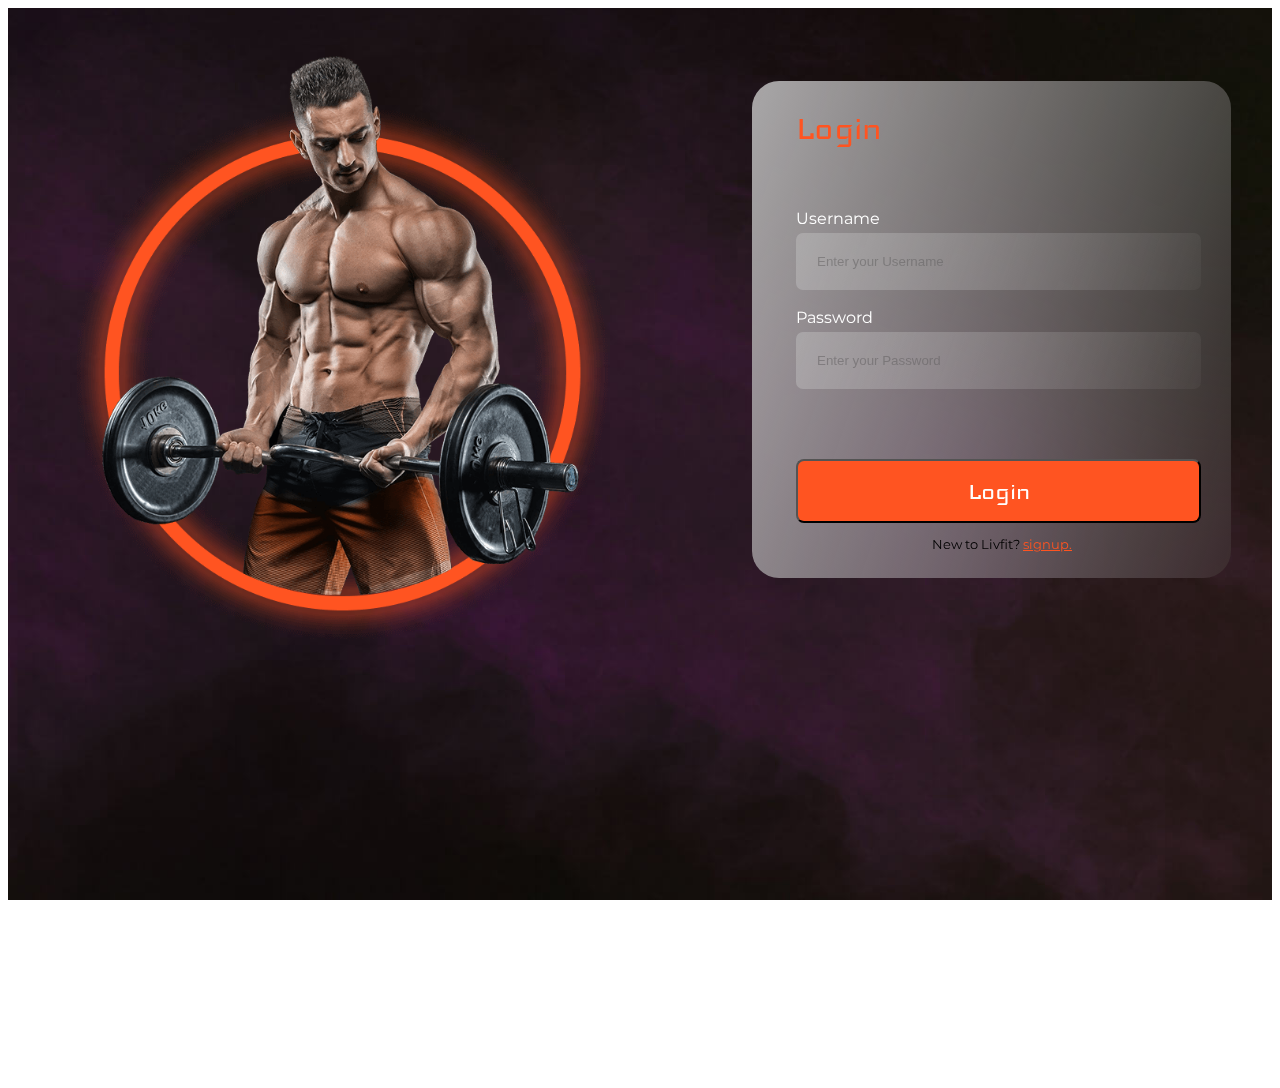
==== loginpage.html @ 3bc43b3f "Add files via upload" ====
<!DOCTYPE html>
<html lang="en">

<head>
    <meta charset="UTF-8">
    <meta http-equiv="X-UA-Compatible" content="IE=edge">
    <meta name="viewport" content="width=device-width, initial-scale=1.0">
    <title>login page</title>
    <link href='https://fonts.googleapis.com/css?family=Iceland' rel='stylesheet'>
    <link href='https://fonts.googleapis.com/css?family=Montserrat' rel='stylesheet'>
    <style>
        .container {
            background: url(home-bg.jpg) no-repeat;
            background-size: cover;
            background-position: center;
            background-attachment: fixed;
            padding-top: 3rem;
            display: block;
            overflow-x: hidden;
            overflow-y: hidden;
            z-index: -1;
            height: 80vw;

        }

        .heading {
            position: absolute;
            width: 165px;
            height: 39px;
            left: 44px;
            top: 1px;

            font-family: 'Iceland';
            font-style: normal;
            font-weight: 400;
            font-size: 40px;
            line-height: 39px;
            /* identical to box height */


            color: #ff5421;

        }

        .form {
            box-sizing: border-box;

            position: absolute;
            width: 479px;
            height: 497px;
            left: 752px;
            top: 81px;

            background: linear-gradient(109.46deg, rgba(201, 201, 201, 0.8) 1.57%, rgba(196, 196, 196, 0.1) 100%);
            opacity: 26.5;
            backdrop-filter: blur(60px);
            /* Note: backdrop-filter has minimal browser support */

            border-radius: 27px;
        }

        .form-group {
            margin-left: 44px;
            display: flex;
            flex-direction: column;
            margin: 8rem 0;
            height: 148px;
        }

        .form-label {


            font-family: 'Montserrat';
            margin-left: 44px;
            font-weight: 400;
            margin-bottom: 0.3rem;

            color: #FFFFFF;
        }

        .form-input {
            width: 405px;
            box-sizing: border-box;
            border: none;
            background: linear-gradient(109.46deg, rgba(201, 201, 201, 0.8) 1.57%, rgba(196, 196, 196, 0.1) 100%);
            opacity: 0.5;
            margin-left: 44px;
            padding backdrop-filter: blur(60px);
            /* Note: backdrop-filter has minimal browser support */

            border-radius: 7px;


            padding: 21px;
            color: black;
        }

        .btn {
            font-family: 'Iceland';
            margin-top: -6rem;
            margin-left: 44px;
            display: inline-block;
            padding: 1rem 3rem;
            background: #ff5421;
            color: #fff;
            cursor: pointer;
            border-radius: .5rem;
            font-size: 1.8rem;
            text-transform: capitalize;
            width: 405px;

        }

        .btn:hover {
            background: #FFFFFF;
            color: #ff5421;
        }

        .signup {
            margin-left: 180px;

            font-family: 'Montserrat';
            font-size: 13px;

        }

        .login-image {
            height: 586px;
            margin-left: 65px;
        }
        a{
            color: #ff5421;
        }
        a:hover{
            color: #FFFFFF;
        }
    </style>

</head>

<body>
    <div class="container">
        <img src="home-img.png" alt="dinesh is intelligent" class="login-image">
        <div class="form">
            <h1 class="heading">Login</h1>

            <div class="form-group">
                <label for="username" class="form-label">Username</label>
                <input type="text" id="name" placeholder="Enter your Username" class="form-input"><br>
                <label for="username" class="form-label">Password</label>
                <input type="text" id="name" placeholder="Enter your Password" class="form-input">


            </div>
            <button class="btn">Login</button>
            <p class="signup">New to Livfit? <a href="signup.html">signup.</a> </p>
        </div>

    </div>
</body>

</html>
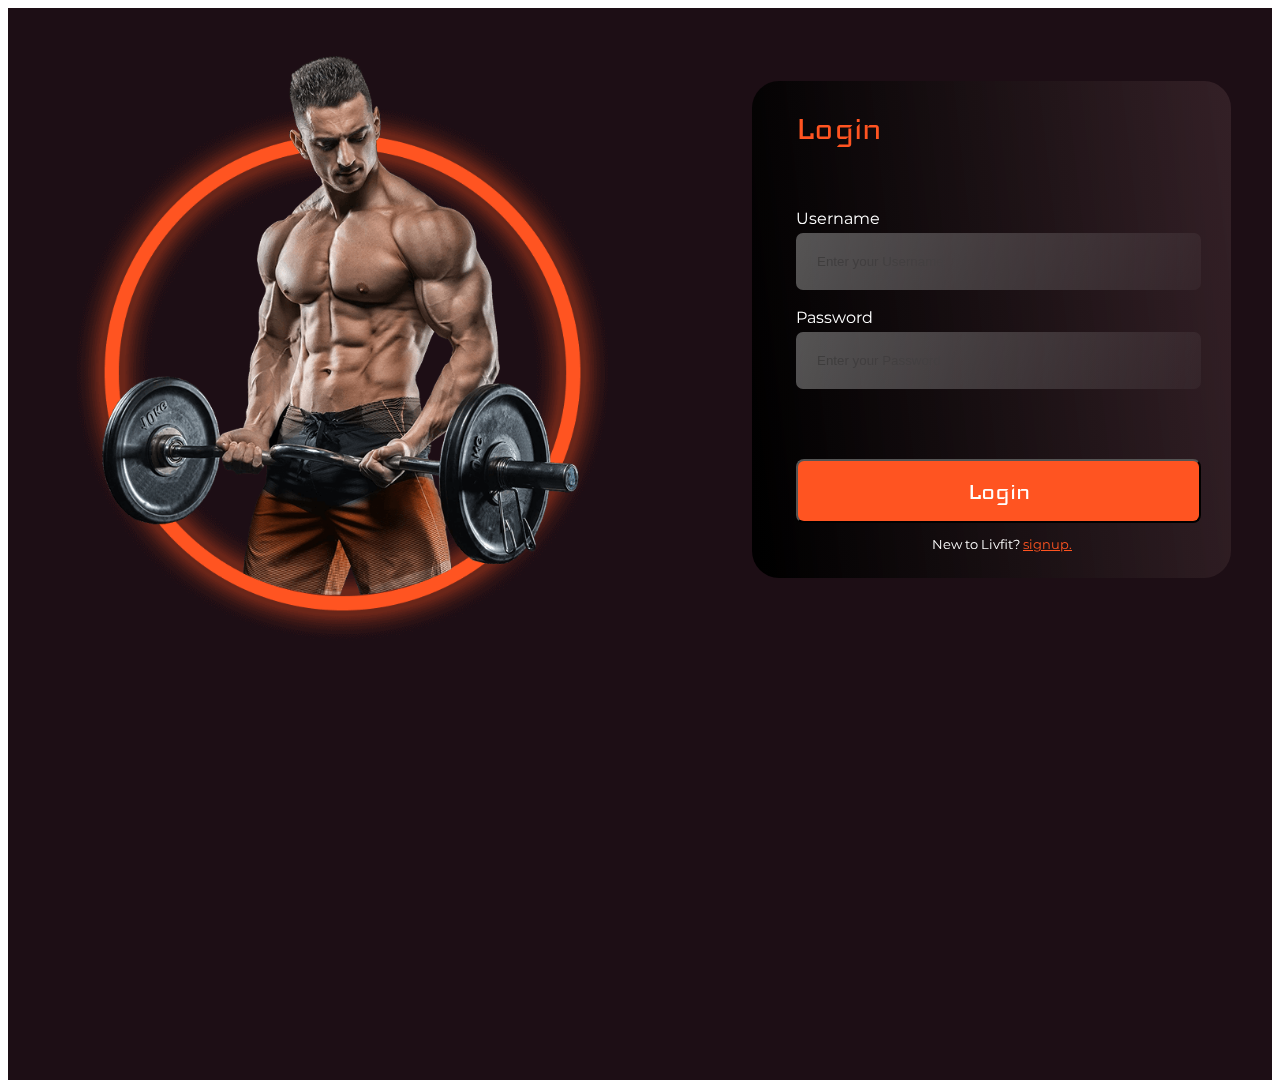
==== commit 32ce165a: "Update loginpage.html" ====
--- a/loginpage.html
+++ b/loginpage.html
@@ -10,7 +10,7 @@
     <link href='https://fonts.googleapis.com/css?family=Montserrat' rel='stylesheet'>
     <style>
         .container {
-            background: url(home-bg.jpg) no-repeat;
+            background-color: #1d0e15;
             background-size: cover;
             background-position: center;
             background-attachment: fixed;
@@ -51,7 +51,7 @@
             left: 752px;
             top: 81px;
 
-            background: linear-gradient(109.46deg, rgba(201, 201, 201, 0.8) 1.57%, rgba(196, 196, 196, 0.1) 100%);
+            background: linear-gradient(83.46deg, black 1.57%, rgba(353, 196, 196, 0.1) 100%);
             opacity: 26.5;
             backdrop-filter: blur(60px);
             /* Note: backdrop-filter has minimal browser support */
@@ -65,6 +65,7 @@
             flex-direction: column;
             margin: 8rem 0;
             height: 148px;
+            color: #fff;
         }
 
         .form-label {
@@ -121,6 +122,8 @@
 
             font-family: 'Montserrat';
             font-size: 13px;
+            color: #FFFFFF;
+    
 
         }
 
@@ -135,7 +138,16 @@
             color: #FFFFFF;
         }
     </style>
-
+    <script>
+        function wrong_pass_alert() {
+            if (document.getElementById('username').value != "" &&
+                document.getElementById('password').value != "") {
+                alert("Your response is submitted");
+            } else {
+                alert("Please fill all the fields");
+            }
+        }
+    </script>
 </head>
 
 <body>
@@ -146,17 +158,20 @@
 
             <div class="form-group">
                 <label for="username" class="form-label">Username</label>
-                <input type="text" id="name" placeholder="Enter your Username" class="form-input"><br>
-                <label for="username" class="form-label">Password</label>
-                <input type="text" id="name" placeholder="Enter your Password" class="form-input">
+                <input type="text" id="username" placeholder="Enter your Username" class="form-input"><br>
+                <label for="password" class="form-label">Password</label>
+                <input type="password" id="password" placeholder="Enter your Password" class="form-input">
 
 
             </div>
-            <button class="btn">Login</button>
+            <button class="btn" onclick="wrong_pass_alert()">Login</button>
             <p class="signup">New to Livfit? <a href="signup.html">signup.</a> </p>
         </div>
 
     </div>
 </body>
 
-</html>+</html>
+
+
+
